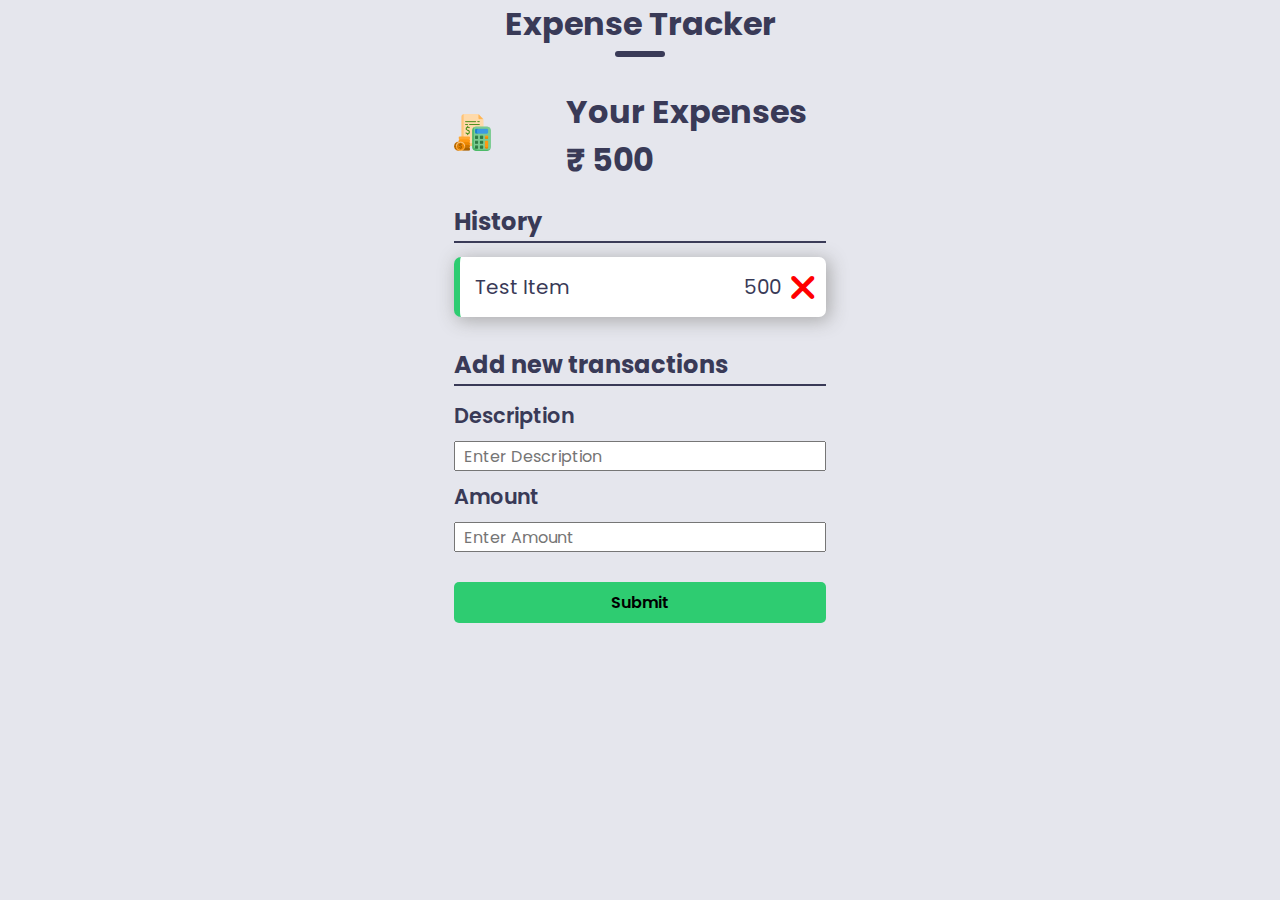
==== Expense Tracker Assignment/index.html @ 27a40b50 "started building expense tracker proj" ====
<!DOCTYPE html>
<html lang="en">
  <head>
    <meta charset="UTF-8" />
    <meta http-equiv="X-UA-Compatible" content="IE=edge" />
    <meta name="viewport" content="width=device-width, initial-scale=1.0" />
    <title>Expense Tracker</title>
    <link
      rel="stylesheet"
      href="https://cdnjs.cloudflare.com/ajax/libs/font-awesome/6.2.0/css/all.min.css"
    />
    <link rel="stylesheet" href="css/style.css" />
    <script src="js/script.js" defer></script>
  </head>

  <body>
    <div class="center">
      <h2 class="heading">Expense Tracker</h2>
      <div class="flex">
        <div class="icon">
          <img src="images/budget.png" alt="" />
        </div>
        <h1 class="left">
          Your Expenses
          <br />
          <span id="balance">₹ 500 </span>
        </h1>
      </div>

      <h1 class="heading-2">History</h1>
      <ul id="transactions">
        <li class="items">
          <span class="left">Test Item</span>
          <span class="right">500</span>
          <span class="delete fa-solid fa-xmark"></span>
        </li>
      </ul>

      <div class="new-transaction">
        <h1 class="heading-2">Add new transactions</h1>
        <label>
          Description
          <br />
          <input type="text" placeholder="Enter Description" id="text-value" />
        </label>
        <br />
        <label>
          Amount
          <br />
          <input type="text" placeholder="Enter Amount" id="amount-value" />
        </label>
      </div>

      <button id="submit">Submit</button>
    </div>

    <script src="script.js"></script>
  </body>
</html>
---- Expense Tracker Assignment/css/style.css ----
@import url("https://fonts.googleapis.com/css2?family=Poppins:ital,wght@0,100;0,200;0,300;0,400;0,500;0,600;0,700;0,800;0,900;1,100;1,200;1,300;1,400;1,500;1,600;1,700;1,800;1,900&display=swap");
* {
  font-family: "Poppins", sans-serif;
  margin: 0;
  padding: 0;
  box-sizing: border-box;
}

body {
  background-color: #e5e6ed;
  height: 100vh;
  width: 100%;
  color: #393a57;
}

.flex {
  display: flex;
  justify-content: space-between;
  align-items: center;
}
.center {
  max-width: 500px;
  margin: 0 auto;
  padding: 0 5vw;
}
.heading {
  font-size: 2rem;
  text-align: center;
  margin-bottom: 40px;
  color: #393a57;
  position: relative;
}
.heading::after {
  content: "";
  width: 50px;
  height: 6px;
  background-color: #393a57;
  position: absolute;
  bottom: -9px;
  left: 0px;
  right: 0px;
  margin: 0 auto;
  border-radius: 7px;
}

.icon {
  width: 20%;
}
.left {
  width: 70%;
}
.icon img {
  width: 50%;
}
.heading-2 {
  font-size: 1.5rem;
  padding: 20px 0px 2px 0px;
  margin-bottom: 14px;
  border-bottom: 2px solid #393a57;
}

ul li {
  width: 100%;
  background-color: white;
  padding: 15px;
  border-radius: 7px;
  position: relative;
  overflow: hidden;
  margin-bottom: 10px;
  border-left: 6px solid #2ecc71;
  box-shadow: 3px 3px 18px 1px rgba(168, 168, 168, 0.94);
}

ul li .left {
  float: left;
  font-size: 20px;
}
ul li .right {
  float: right;
  margin-right: 30px;
  font-size: 20px;
}

ul li .delete {
  position: absolute;
  right: 10px;
  color: red;
  font-size: 2.3rem;
  top: 12px;
}
.new-transaction label {
  font-size: 1.3rem;
  font-weight: 600;
}
.new-transaction input {
  margin: 10px 0px;
  width: 100%;
  height: 30px;
  padding-left: 8px;
  font-size: 1rem;
}
button {
  width: 100%;
  padding: 8px 0px;
  font-size: 1rem;
  margin-top: 20px;
  background-color: #2ecc71;
  border: 0px;
  border-radius: 5px;
  font-weight: 600;
  cursor: pointer;
}

@media (max-width: 500px) {
}
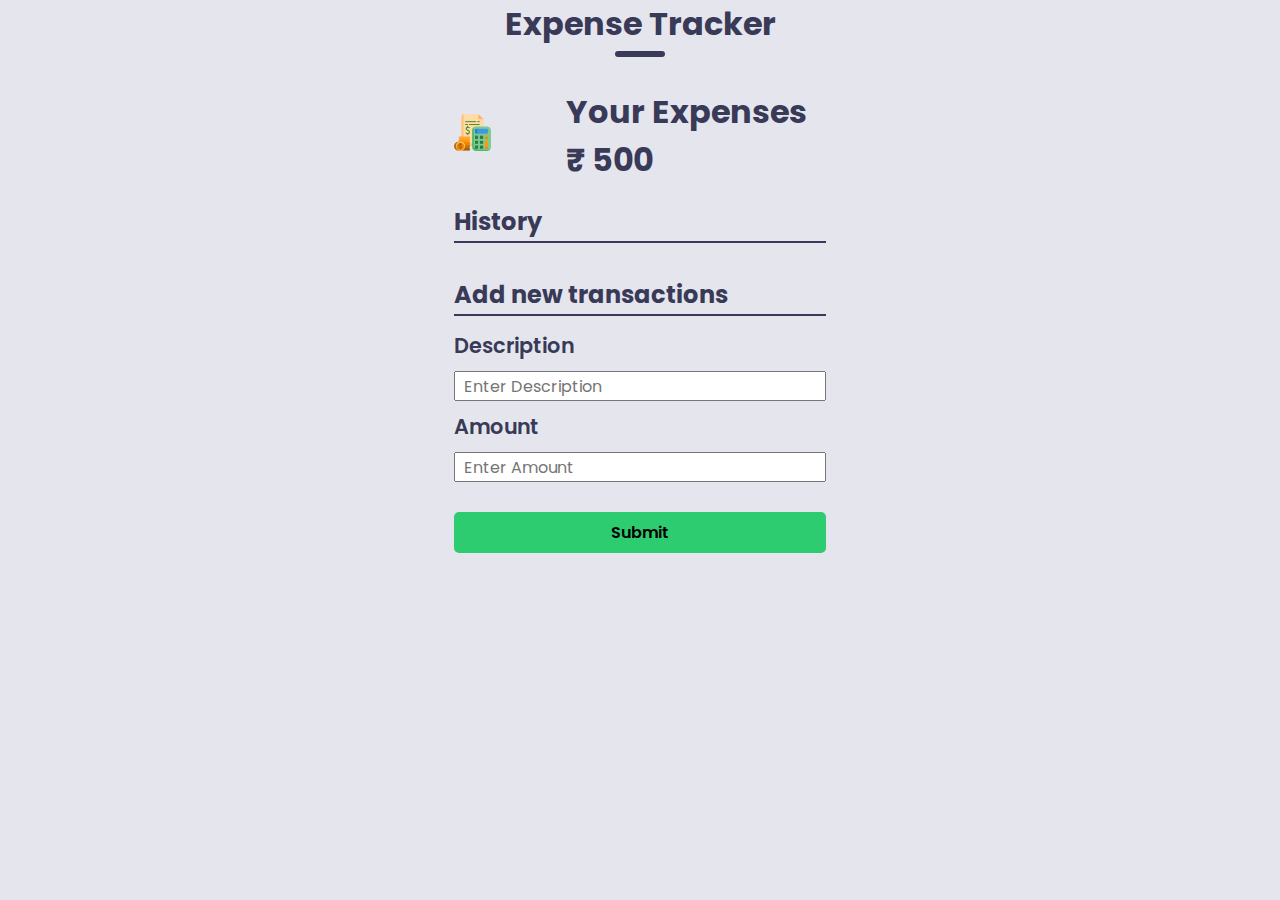
==== commit 08e33e60: "add expenses" ====
--- a/Expense Tracker Assignment/index.html
+++ b/Expense Tracker Assignment/index.html
@@ -29,11 +29,11 @@
 
       <h1 class="heading-2">History</h1>
       <ul id="transactions">
-        <li class="items">
+        <!-- <li class="items">
           <span class="left">Test Item</span>
           <span class="right">500</span>
           <span class="delete fa-solid fa-xmark"></span>
-        </li>
+        </li> -->
       </ul>
 
       <div class="new-transaction">
@@ -53,7 +53,5 @@
 
       <button id="submit">Submit</button>
     </div>
-
-    <script src="script.js"></script>
   </body>
 </html>
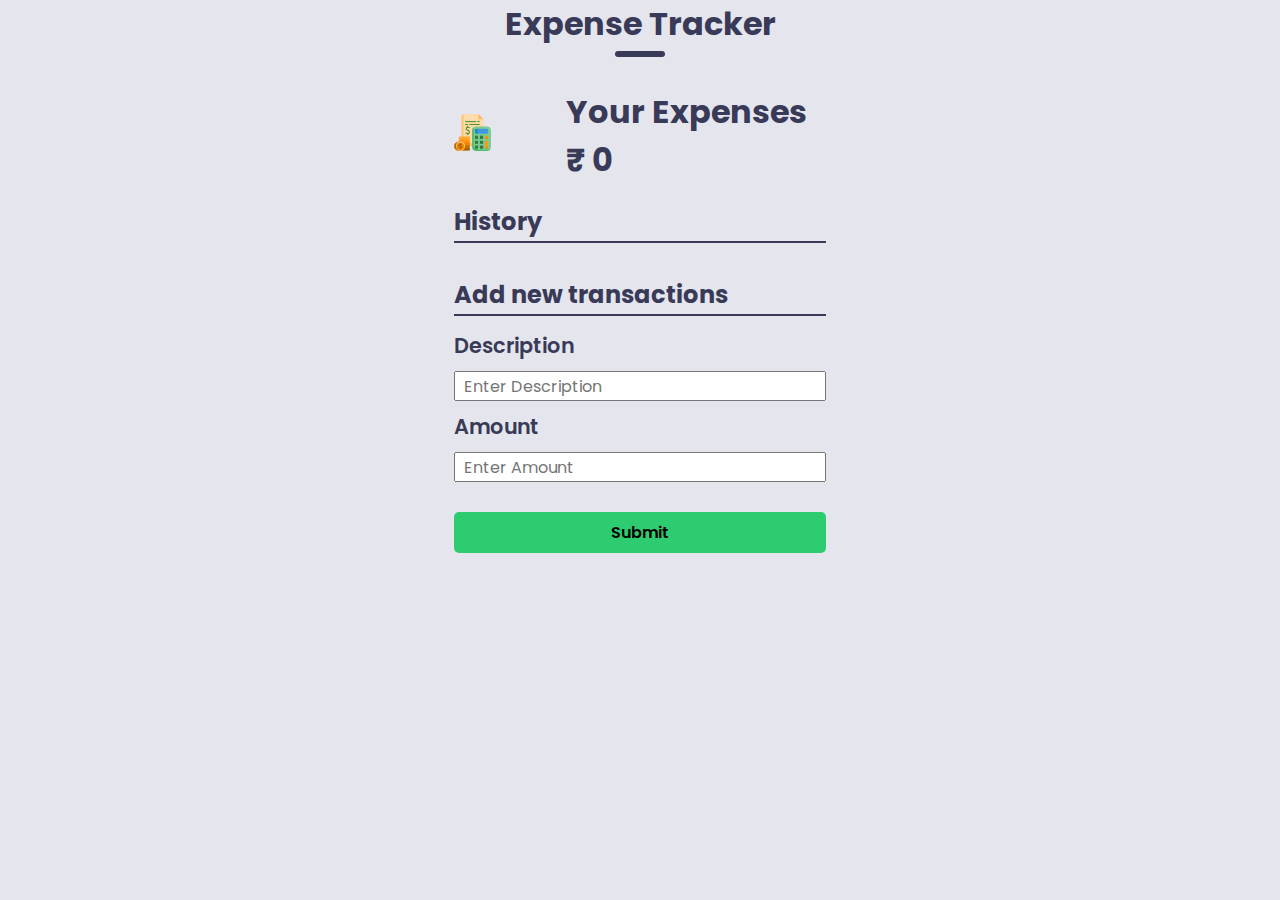
==== commit 60084f74: "expenses updated dynamically" ====
--- a/Expense Tracker Assignment/index.html
+++ b/Expense Tracker Assignment/index.html
@@ -23,7 +23,7 @@
         <h1 class="left">
           Your Expenses
           <br />
-          <span id="balance">₹ 500 </span>
+          <span id="balance">₹ 0 </span>
         </h1>
       </div>
 
